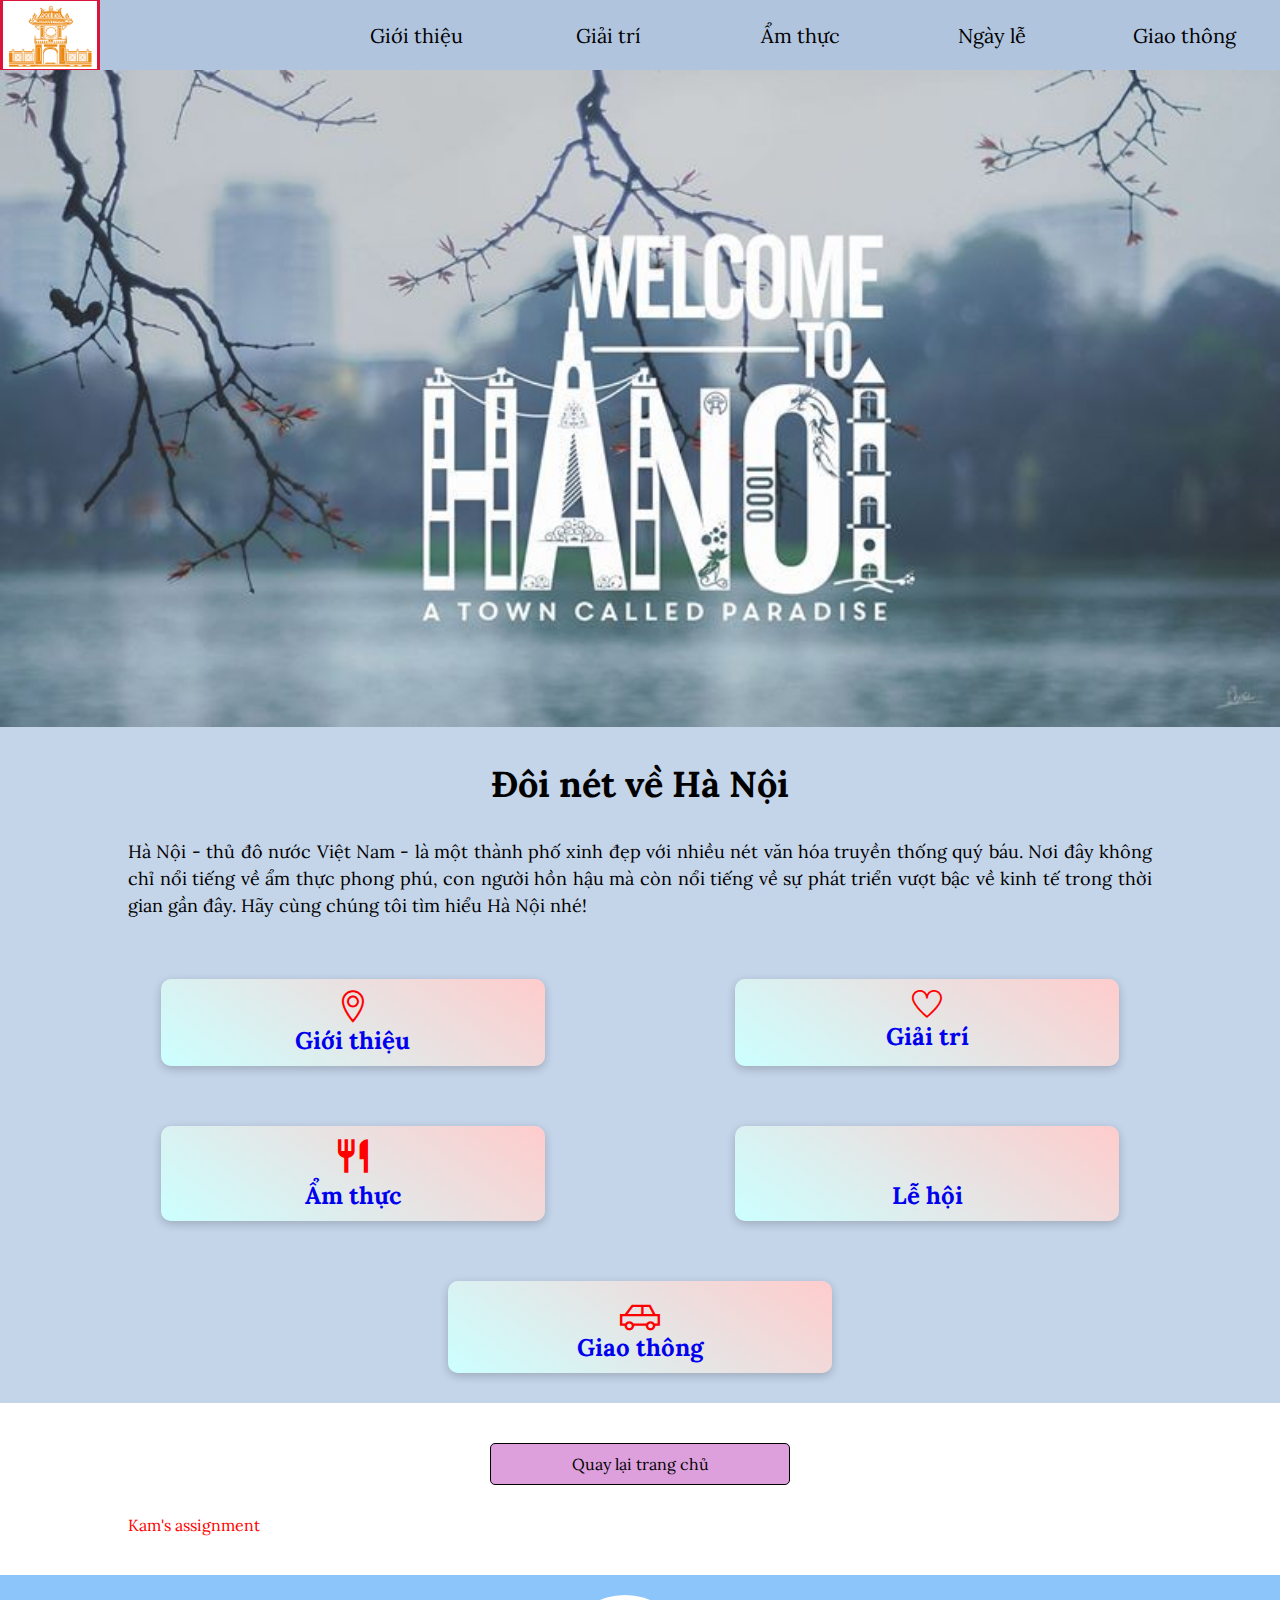
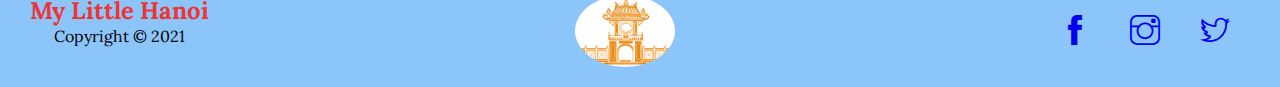
==== index.html @ 23fe94c3 "change file name" ====
<!DOCTYPE html>
<html lang="vi">

<head>
  <meta charset="UTF-8">
  <meta http-equiv="X-UA-Compatible" content="IE=edge">
  <meta name="viewport" content="width=device-width, initial-scale=1.0">
  <!-- font chữ -->
  <link rel="preconnect" href="https://fonts.googleapis.com">
  <link rel="preconnect" href="https://fonts.gstatic.com" crossorigin>
  <link href="https://fonts.googleapis.com/css2?family=Gwendolyn&family=Lora:ital,wght@1,400;1,500&display=swap"
    rel="stylesheet">
  <!-- style -->
  <link rel="stylesheet" href="./assets/am4.css">
  <link rel="stylesheet" href="./assets/responsive-asm4.css">
  <!-- icon -->
  <link rel="stylesheet" href="./assets/themify-icons/themify-icons.css">
  <link rel="stylesheet" href="https://fonts.googleapis.com/icon?family=Material+Icons" />

  <title>Hanoi</title>
  <meta name="google-site-verification" content="XU0uD6xZpEDbJqOm-U-ATaMkW7kcl9wpRQJo40cGseM" />
</head>

<body>
  <!--1. Menu -->
  <div id="nav">
    <div class="logo-hn">
      <a href="index.html"><img src="./assets/img/logo hanoi.png" width="70px" height="70px" alt="logo-hn"></a>
    </div>
    <div class="menu">
      <ul class="menu-list ">
        <li><a href="./location.html">Giới thiệu</a></li>
        <li><a href="./entertainment.html">Giải trí</a></li>
        <li><a href="./food.html">Ẩm thực</a></li>
        <li><a href="./fes.html">Ngày lễ</a></li>
        <li><a href="#">Giao thông</a></li>
      </ul>
    </div>
  </div>

  <!-- main -->
  <div id="main">
    <div class="welcome-pic">
      <img src="./assets/img/WelcomeToHanoi.jpeg" alt="WelcomeToHanoi">
    </div>
    <div class="welcome-text">
      <h1>Đôi nét về Hà Nội</h1><br>
      <p>Hà Nội - thủ đô nước Việt Nam - là một thành phố xinh đẹp với nhiều nét văn hóa truyền thống quý báu. Nơi đây
        không chỉ nổi tiếng về ẩm thực phong phú, con người hồn hậu mà còn nổi tiếng về sự phát triển vượt bậc về kinh
        tế trong thời gian gần đây. Hãy cùng chúng tôi tìm hiểu Hà Nội nhé!</p>
    </div>

    <!-- các thẻ nội dung -->
    <div class="content flex">
      <div class="card">
        <a href="location.html"><i class="ti-location-pin" style="font-size: 34px; color: red"></i>
          <h2>Giới thiệu </h2>
        </a>
      </div>
      <div class="card">
        <a href="entertainment.html"><i class="ti-heart" style="font-size: 30px; color: red"></i>
          <h2>Giải trí </h2>
        </a>
      </div>
      <div class="card">
        <a href="food.html"><i class="material-icons" style="font-size: 40px; color: red">restaurant</i>
          <h2>Ẩm thực</h2>
        </a>
      </div>
      <div class="card">
        <a href="fes.html"><i class="material-icons" style="font-size: 40px; color: red">celebration</i>
          <h2>Lễ hội</h2>
        </a>
      </div>
      <div class="card">
        <a href="#"><i class="ti-car" style="font-size: 40px; color: red"></i>
          <h2>Giao thông</h2>
        </a>
      </div>
    </div>
  </div>
  <br>
  <a href="index.html" class="btn btn-outline">Quay lại trang chủ</a>
  <div id="fun">
    <p>Kam's assignment</p>
</div>
  <!-- Footer -->
  <footer class="footer  flex">
    <div class="footer-text">
      <div>
        <h2 style="color: rgb(236, 54, 54)">My Little Hanoi</h2>
        <p>Copyright &copy; 2021</p>
      </div>
    </div>
    <div class="logo-hn">
      <img src="./assets/img/logo hanoi.png" width="70px" height="70px" alt="logo-hn">
    </div>

    <div class="social flex">
      <a href="#"><i class="ti-facebook" style="font-size: 30px"></i></a>
      <a href="#"><i class="ti-instagram" style="font-size: 30px"></i></a>
      <a href="#"><i class="ti-twitter" style="font-size: 30px"></i></a>
    </div>
    </div>
  </footer>
</body>

</html>
---- assets/am4.css ----
* {
  margin: 0;
  padding: 0;
  box-sizing: border-box;
}
:root {
  --primary-color: rgb(196, 212, 233);
}
body {
  font-family: "Lora", serif;
  display: flex;
  flex-direction: column;
  min-height: 100vh;
}
img {
  display: block;
  width: 100%;
  height: auto;
}
a {
  text-decoration: none;
}

li {
  list-style: none;
}
/* menu */
#nav {
  /* height: 70px; */
  display: flex;
  background-color: lightsteelblue;
  align-items: center;
}
#nav .logo-hn {
  flex: 25%;
}

#nav .logo-hn img:hover {
  border: crimson solid 3px ;
}

#nav .menu {
  flex: 75%;
}
.menu ul {
  margin: 0;
  padding: 0;
  /* overflow: hidden; */
}
.menu li a {
  color: black;
  display: block;
  text-align: center;
}
li {
  height: 100%;
  width: 100%;
  margin: auto;
  padding: 8px 0;
}
.menu-list {
  display: flex;
  justify-content: space-evenly;
  flex-direction: column;
  align-items: center;
}
.menu-list li:hover {
  background-color: rgb(114, 166, 245);
}
.menu-list a {
  color: black;
  font-size: 20px;
  text-align: center;
  display: block;
}
.menu-list li:hover > a {
  color: white;
}
/* menu end */

/* main */
#main {
  background-color: rgb(196, 212, 233);
}

.welcome-pic {
  background-position: center;
  background-repeat: no-repeat;
  background-size: cover;
}

#main .welcome-text {
  width: 80%;
  margin: auto;
  padding: 30px 0;
  line-height: 1.5;
  font-size: 18px;
  text-align: justify;
}
.welcome-text h1 {
  text-align: center;
}

/* thẻ nội dung */
.card {
  background: linear-gradient(35deg, #ccffff, #ffcccc);
  color: #333;
  border-radius: 10px;
  box-shadow: 0 3px 10px rgba(0, 0, 0, 0.2);
  padding: 10px 30px;
  margin: 10px 30px;
  text-align: center;
}
.content .card {
  margin: 40px;
}
.card:hover {
  transform: translateY(-15px);
}

.flex {
  display: flex;
  flex-direction: column;
}

/* main - end */
/* Footer */
.footer {
  padding: 20px 30px;
  background-color: rgb(140, 197, 250);
  margin-top: auto;
}
.footer-text {
  margin-bottom: 20px;
  text-align: center;
}

.footer-text,
.social {
  align-items: center;
}

.social {
  flex-direction: row;
  align-items: center;
  justify-content: center;
}
.social a {
  padding: 0 20px;
}

.ti-facebook:hover {
  color: #1773ea;
}

.ti-instagram:hover {
  color: #b32e87;
}

.ti-twitter:hover {
  color: #1c9cea;
}

/* css trang vị trí */
.main-place{
  pointer-events: none;
  background-color: rgb(208, 250, 208);
}

.text, .hn-location-text {
  width: 80%;
  padding: 30px 0;
  line-height: 1.5;
  font-size: 18px;
  text-align: justify;
  margin: auto;
}
.text h3,
.hn-location-text h3{
  text-align: center;
  color: orangered;
}

.text li {
  list-style-type: circle;
} 

.btn {
  display: inline-block;
  padding: 10px 30px;
  cursor: pointer;
  color: black;
  border:rgb(196, 192, 255)e;
  border-radius: 5px;
  text-align: center;
  width: 300px;
  margin: 20px auto;

}

.btn-outline {
  background-color:plum;
  border: 1px black solid;
}

.btn:hover {
  transform: scale(1.2);
}


.grid {
  display: grid;
  gap: 20px;
  grid-template-rows: auto;
}
.grid img{
  width: 80%;
  margin: auto;
  object-fit: cover;
}

/* giải trí */
.grid-etm{
  display: grid;
  column-gap: 20px;
  line-height: 1.4;
  font-size: 17;
}
.etm-list{
  width: 80%;
  padding-left: 40px;

  margin: 20px auto 0 auto;
  border: 1px solid #b32e87; 
  background-color: #f5d7d7;
  
}
.etm-list a:hover{
  color: blue;
  font-size: 20px;
}
.etm-content h2, 
.fes-content h2
.food-content h2{
text-align: center;
}
.etm-content h4{
  color: red;
  font-style: italic;
}
.etm-content img,
.fes-content img{
  width: 100%;
  margin: auto;
  
}
.etm-content,
.fes-content,
.food-content{
  width: 80%;
  margin: auto;
  padding: 30px 0;
  line-height: 1.5;
  font-size: 18px;
  text-align: justify;
}
.bg-color{
  margin: auto;
width: 90%;
  background-color: cornsilk;
}
.etm-content ul li,
.food-content ul li
  {
  list-style: square;
  padding: 2px;
  list-style-position: inside;
  
}



/* for fun */
#fun {
  position:relative;
  width: 100%;
  height: 50px;
  margin: 10px auto;
  bottom: 0;
  left: 10%;
  border-radius: 20%;
  background: white;
  color: red;
  animation-name: fade;
  animation-duration: 8s;
  animation-iteration-count: infinite;
  animation-timing-function: ease-in-out;
}

@keyframes fade {
  25%{
    color: green;
  }
  50% {
    left: 80%;
    
opacity: 0.1
  }
  100%{
    color: blueviolet;
  }
}
---- assets/responsive-asm4.css ----
/* RESPONSIVE */
/* mobile first */
.logo-hn {
  display: none;
}

/* tablet and larger */
@media only screen and (min-width: 768px) {
  .logo-hn {
    display: block;
  }
  .logo-hn img {
    width: 100px;
  }
  #nav {
    height: 70px;
  }
  .menu-list {
    flex-direction: row;
  }
  li {
    padding: 22.5px 0;
    /* có cách khác không? */
  }

  /* thẻ nội dung */
  .flex {
    flex-direction: row;
    justify-content: space-evenly;
    flex-wrap: wrap;
  }
  .content .card {
    width: 30%;
    margin: 30px;
  }

  /* footer */
  .footer {
    justify-content: space-between;
  }
  .footer img {
    border-radius: 50%;
  }

  /* trang giới thiệu */
  .main-place {
    position: relative;
    pointer-events: auto;
  }
  .image {
    opacity: 1;
    display: block;
    transition: 0.5s ease;
    backface-visibility: hidden;
  }

  .middle {
    transition: 0.5s ease;
    opacity: 0;
    position: absolute;
    top: 50%;
    left: 50%;
    transform: translate(-50%, -50%);
    -ms-transform: translate(-50%, -50%);
  }

  .main-place:hover .image {
    opacity: 0.3;
  }

  .main-place:hover .middle {
    opacity: 1;
  }

  .text {
    height: 400px;
    width: 700px;
    background-color: rgb(247, 247, 151);
    color: black;
    font-size: 16px;
    padding: 16px 32px;
    text-align: center;
  }
  .text li {
    padding: 15px 0;
    list-style-type: none;
  }

  .grid {
    grid-template-columns: 1fr 1fr;
    margin: 20px 60px;
    column-gap: 10px;
    row-gap: 40px;
  }
  .grid img {
    height: 500px;
    width: 100%;
    object-fit: cover;
  }

  /* giải trí */
  .etm-list {
    width: 10%;
    height: 300px; /* chiều cao 100% */
    position: fixed; /* cố định thanh điều hướng cả khi cuộn để đọc website */
    overflow: auto; /* nếu nội dung quá dài sẽ có thêm thanh cuộn để xem phần còn lại */
padding-left: 10px ;  
  }
  .etm-content{
    width: 70%;
  }
}
---- assets/themify-icons/themify-icons.css ----
@font-face {
	font-family: 'themify';
	src:url('fonts/themify.eot?-fvbane');
	src:url('fonts/themify.eot?#iefix-fvbane') format('embedded-opentype'),
		url('fonts/themify.woff?-fvbane') format('woff'),
		url('fonts/themify.ttf?-fvbane') format('truetype'),
		url('fonts/themify.svg?-fvbane#themify') format('svg');
	font-weight: normal;
	font-style: normal;
}

[class^="ti-"], [class*=" ti-"] {
	font-family: 'themify';
	speak: none;
	font-style: normal;
	font-weight: normal;
	font-variant: normal;
	text-transform: none;
	line-height: 1;

	/* Better Font Rendering =========== */
	-webkit-font-smoothing: antialiased;
	-moz-osx-font-smoothing: grayscale;
}

.ti-wand:before {
	content: "\e600";
}
.ti-volume:before {
	content: "\e601";
}
.ti-user:before {
	content: "\e602";
}
.ti-unlock:before {
	content: "\e603";
}
.ti-unlink:before {
	content: "\e604";
}
.ti-trash:before {
	content: "\e605";
}
.ti-thought:before {
	content: "\e606";
}
.ti-target:before {
	content: "\e607";
}
.ti-tag:before {
	content: "\e608";
}
.ti-tablet:before {
	content: "\e609";
}
.ti-star:before {
	content: "\e60a";
}
.ti-spray:before {
	content: "\e60b";
}
.ti-signal:before {
	content: "\e60c";
}
.ti-shopping-cart:before {
	content: "\e60d";
}
.ti-shopping-cart-full:before {
	content: "\e60e";
}
.ti-settings:before {
	content: "\e60f";
}
.ti-search:before {
	content: "\e610";
}
.ti-zoom-in:before {
	content: "\e611";
}
.ti-zoom-out:before {
	content: "\e612";
}
.ti-cut:before {
	content: "\e613";
}
.ti-ruler:before {
	content: "\e614";
}
.ti-ruler-pencil:before {
	content: "\e615";
}
.ti-ruler-alt:before {
	content: "\e616";
}
.ti-bookmark:before {
	content: "\e617";
}
.ti-bookmark-alt:before {
	content: "\e618";
}
.ti-reload:before {
	content: "\e619";
}
.ti-plus:before {
	content: "\e61a";
}
.ti-pin:before {
	content: "\e61b";
}
.ti-pencil:before {
	content: "\e61c";
}
.ti-pencil-alt:before {
	content: "\e61d";
}
.ti-paint-roller:before {
	content: "\e61e";
}
.ti-paint-bucket:before {
	content: "\e61f";
}
.ti-na:before {
	content: "\e620";
}
.ti-mobile:before {
	content: "\e621";
}
.ti-minus:before {
	content: "\e622";
}
.ti-medall:before {
	content: "\e623";
}
.ti-medall-alt:before {
	content: "\e624";
}
.ti-marker:before {
	content: "\e625";
}
.ti-marker-alt:before {
	content: "\e626";
}
.ti-arrow-up:before {
	content: "\e627";
}
.ti-arrow-right:before {
	content: "\e628";
}
.ti-arrow-left:before {
	content: "\e629";
}
.ti-arrow-down:before {
	content: "\e62a";
}
.ti-lock:before {
	content: "\e62b";
}
.ti-location-arrow:before {
	content: "\e62c";
}
.ti-link:before {
	content: "\e62d";
}
.ti-layout:before {
	content: "\e62e";
}
.ti-layers:before {
	content: "\e62f";
}
.ti-layers-alt:before {
	content: "\e630";
}
.ti-key:before {
	content: "\e631";
}
.ti-import:before {
	content: "\e632";
}
.ti-image:before {
	content: "\e633";
}
.ti-heart:before {
	content: "\e634";
}
.ti-heart-broken:before {
	content: "\e635";
}
.ti-hand-stop:before {
	content: "\e636";
}
.ti-hand-open:before {
	content: "\e637";
}
.ti-hand-drag:before {
	content: "\e638";
}
.ti-folder:before {
	content: "\e639";
}
.ti-flag:before {
	content: "\e63a";
}
.ti-flag-alt:before {
	content: "\e63b";
}
.ti-flag-alt-2:before {
	content: "\e63c";
}
.ti-eye:before {
	content: "\e63d";
}
.ti-export:before {
	content: "\e63e";
}
.ti-exchange-vertical:before {
	content: "\e63f";
}
.ti-desktop:before {
	content: "\e640";
}
.ti-cup:before {
	content: "\e641";
}
.ti-crown:before {
	content: "\e642";
}
.ti-comments:before {
	content: "\e643";
}
.ti-comment:before {
	content: "\e644";
}
.ti-comment-alt:before {
	content: "\e645";
}
.ti-close:before {
	content: "\e646";
}
.ti-clip:before {
	content: "\e647";
}
.ti-angle-up:before {
	content: "\e648";
}
.ti-angle-right:before {
	content: "\e649";
}
.ti-angle-left:before {
	content: "\e64a";
}
.ti-angle-down:before {
	content: "\e64b";
}
.ti-check:before {
	content: "\e64c";
}
.ti-check-box:before {
	content: "\e64d";
}
.ti-camera:before {
	content: "\e64e";
}
.ti-announcement:before {
	content: "\e64f";
}
.ti-brush:before {
	content: "\e650";
}
.ti-briefcase:before {
	content: "\e651";
}
.ti-bolt:before {
	content: "\e652";
}
.ti-bolt-alt:before {
	content: "\e653";
}
.ti-blackboard:before {
	content: "\e654";
}
.ti-bag:before {
	content: "\e655";
}
.ti-move:before {
	content: "\e656";
}
.ti-arrows-vertical:before {
	content: "\e657";
}
.ti-arrows-horizontal:before {
	content: "\e658";
}
.ti-fullscreen:before {
	content: "\e659";
}
.ti-arrow-top-right:before {
	content: "\e65a";
}
.ti-arrow-top-left:before {
	content: "\e65b";
}
.ti-arrow-circle-up:before {
	content: "\e65c";
}
.ti-arrow-circle-right:before {
	content: "\e65d";
}
.ti-arrow-circle-left:before {
	content: "\e65e";
}
.ti-arrow-circle-down:before {
	content: "\e65f";
}
.ti-angle-double-up:before {
	content: "\e660";
}
.ti-angle-double-right:before {
	content: "\e661";
}
.ti-angle-double-left:before {
	content: "\e662";
}
.ti-angle-double-down:before {
	content: "\e663";
}
.ti-zip:before {
	content: "\e664";
}
.ti-world:before {
	content: "\e665";
}
.ti-wheelchair:before {
	content: "\e666";
}
.ti-view-list:before {
	content: "\e667";
}
.ti-view-list-alt:before {
	content: "\e668";
}
.ti-view-grid:before {
	content: "\e669";
}
.ti-uppercase:before {
	content: "\e66a";
}
.ti-upload:before {
	content: "\e66b";
}
.ti-underline:before {
	content: "\e66c";
}
.ti-truck:before {
	content: "\e66d";
}
.ti-timer:before {
	content: "\e66e";
}
.ti-ticket:before {
	content: "\e66f";
}
.ti-thumb-up:before {
	content: "\e670";
}
.ti-thumb-down:before {
	content: "\e671";
}
.ti-text:before {
	content: "\e672";
}
.ti-stats-up:before {
	content: "\e673";
}
.ti-stats-down:before {
	content: "\e674";
}
.ti-split-v:before {
	content: "\e675";
}
.ti-split-h:before {
	content: "\e676";
}
.ti-smallcap:before {
	content: "\e677";
}
.ti-shine:before {
	content: "\e678";
}
.ti-shift-right:before {
	content: "\e679";
}
.ti-shift-left:before {
	content: "\e67a";
}
.ti-shield:before {
	content: "\e67b";
}
.ti-notepad:before {
	content: "\e67c";
}
.ti-server:before {
	content: "\e67d";
}
.ti-quote-right:before {
	content: "\e67e";
}
.ti-quote-left:before {
	content: "\e67f";
}
.ti-pulse:before {
	content: "\e680";
}
.ti-printer:before {
	content: "\e681";
}
.ti-power-off:before {
	content: "\e682";
}
.ti-plug:before {
	content: "\e683";
}
.ti-pie-chart:before {
	content: "\e684";
}
.ti-paragraph:before {
	content: "\e685";
}
.ti-panel:before {
	content: "\e686";
}
.ti-package:before {
	content: "\e687";
}
.ti-music:before {
	content: "\e688";
}
.ti-music-alt:before {
	content: "\e689";
}
.ti-mouse:before {
	content: "\e68a";
}
.ti-mouse-alt:before {
	content: "\e68b";
}
.ti-money:before {
	content: "\e68c";
}
.ti-microphone:before {
	content: "\e68d";
}
.ti-menu:before {
	content: "\e68e";
}
.ti-menu-alt:before {
	content: "\e68f";
}
.ti-map:before {
	content: "\e690";
}
.ti-map-alt:before {
	content: "\e691";
}
.ti-loop:before {
	content: "\e692";
}
.ti-location-pin:before {
	content: "\e693";
}
.ti-list:before {
	content: "\e694";
}
.ti-light-bulb:before {
	content: "\e695";
}
.ti-Italic:before {
	content: "\e696";
}
.ti-info:before {
	content: "\e697";
}
.ti-infinite:before {
	content: "\e698";
}
.ti-id-badge:before {
	content: "\e699";
}
.ti-hummer:before {
	content: "\e69a";
}
.ti-home:before {
	content: "\e69b";
}
.ti-help:before {
	content: "\e69c";
}
.ti-headphone:before {
	content: "\e69d";
}
.ti-harddrives:before {
	content: "\e69e";
}
.ti-harddrive:before {
	content: "\e69f";
}
.ti-gift:before {
	content: "\e6a0";
}
.ti-game:before {
	content: "\e6a1";
}
.ti-filter:before {
	content: "\e6a2";
}
.ti-files:before {
	content: "\e6a3";
}
.ti-file:before {
	content: "\e6a4";
}
.ti-eraser:before {
	content: "\e6a5";
}
.ti-envelope:before {
	content: "\e6a6";
}
.ti-download:before {
	content: "\e6a7";
}
.ti-direction:before {
	content: "\e6a8";
}
.ti-direction-alt:before {
	content: "\e6a9";
}
.ti-dashboard:before {
	content: "\e6aa";
}
.ti-control-stop:before {
	content: "\e6ab";
}
.ti-control-shuffle:before {
	content: "\e6ac";
}
.ti-control-play:before {
	content: "\e6ad";
}
.ti-control-pause:before {
	content: "\e6ae";
}
.ti-control-forward:before {
	content: "\e6af";
}
.ti-control-backward:before {
	content: "\e6b0";
}
.ti-cloud:before {
	content: "\e6b1";
}
.ti-cloud-up:before {
	content: "\e6b2";
}
.ti-cloud-down:before {
	content: "\e6b3";
}
.ti-clipboard:before {
	content: "\e6b4";
}
.ti-car:before {
	content: "\e6b5";
}
.ti-calendar:before {
	content: "\e6b6";
}
.ti-book:before {
	content: "\e6b7";
}
.ti-bell:before {
	content: "\e6b8";
}
.ti-basketball:before {
	content: "\e6b9";
}
.ti-bar-chart:before {
	content: "\e6ba";
}
.ti-bar-chart-alt:before {
	content: "\e6bb";
}
.ti-back-right:before {
	content: "\e6bc";
}
.ti-back-left:before {
	content: "\e6bd";
}
.ti-arrows-corner:before {
	content: "\e6be";
}
.ti-archive:before {
	content: "\e6bf";
}
.ti-anchor:before {
	content: "\e6c0";
}
.ti-align-right:before {
	content: "\e6c1";
}
.ti-align-left:before {
	content: "\e6c2";
}
.ti-align-justify:before {
	content: "\e6c3";
}
.ti-align-center:before {
	content: "\e6c4";
}
.ti-alert:before {
	content: "\e6c5";
}
.ti-alarm-clock:before {
	content: "\e6c6";
}
.ti-agenda:before {
	content: "\e6c7";
}
.ti-write:before {
	content: "\e6c8";
}
.ti-window:before {
	content: "\e6c9";
}
.ti-widgetized:before {
	content: "\e6ca";
}
.ti-widget:before {
	content: "\e6cb";
}
.ti-widget-alt:before {
	content: "\e6cc";
}
.ti-wallet:before {
	content: "\e6cd";
}
.ti-video-clapper:before {
	content: "\e6ce";
}
.ti-video-camera:before {
	content: "\e6cf";
}
.ti-vector:before {
	content: "\e6d0";
}
.ti-themify-logo:before {
	content: "\e6d1";
}
.ti-themify-favicon:before {
	content: "\e6d2";
}
.ti-themify-favicon-alt:before {
	content: "\e6d3";
}
.ti-support:before {
	content: "\e6d4";
}
.ti-stamp:before {
	content: "\e6d5";
}
.ti-split-v-alt:before {
	content: "\e6d6";
}
.ti-slice:before {
	content: "\e6d7";
}
.ti-shortcode:before {
	content: "\e6d8";
}
.ti-shift-right-alt:before {
	content: "\e6d9";
}
.ti-shift-left-alt:before {
	content: "\e6da";
}
.ti-ruler-alt-2:before {
	content: "\e6db";
}
.ti-receipt:before {
	content: "\e6dc";
}
.ti-pin2:before {
	content: "\e6dd";
}
.ti-pin-alt:before {
	content: "\e6de";
}
.ti-pencil-alt2:before {
	content: "\e6df";
}
.ti-palette:before {
	content: "\e6e0";
}
.ti-more:before {
	content: "\e6e1";
}
.ti-more-alt:before {
	content: "\e6e2";
}
.ti-microphone-alt:before {
	content: "\e6e3";
}
.ti-magnet:before {
	content: "\e6e4";
}
.ti-line-double:before {
	content: "\e6e5";
}
.ti-line-dotted:before {
	content: "\e6e6";
}
.ti-line-dashed:before {
	content: "\e6e7";
}
.ti-layout-width-full:before {
	content: "\e6e8";
}
.ti-layout-width-default:before {
	content: "\e6e9";
}
.ti-layout-width-default-alt:before {
	content: "\e6ea";
}
.ti-layout-tab:before {
	content: "\e6eb";
}
.ti-layout-tab-window:before {
	content: "\e6ec";
}
.ti-layout-tab-v:before {
	content: "\e6ed";
}
.ti-layout-tab-min:before {
	content: "\e6ee";
}
.ti-layout-slider:before {
	content: "\e6ef";
}
.ti-layout-slider-alt:before {
	content: "\e6f0";
}
.ti-layout-sidebar-right:before {
	content: "\e6f1";
}
.ti-layout-sidebar-none:before {
	content: "\e6f2";
}
.ti-layout-sidebar-left:before {
	content: "\e6f3";
}
.ti-layout-placeholder:before {
	content: "\e6f4";
}
.ti-layout-menu:before {
	content: "\e6f5";
}
.ti-layout-menu-v:before {
	content: "\e6f6";
}
.ti-layout-menu-separated:before {
	content: "\e6f7";
}
.ti-layout-menu-full:before {
	content: "\e6f8";
}
.ti-layout-media-right-alt:before {
	content: "\e6f9";
}
.ti-layout-media-right:before {
	content: "\e6fa";
}
.ti-layout-media-overlay:before {
	content: "\e6fb";
}
.ti-layout-media-overlay-alt:before {
	content: "\e6fc";
}
.ti-layout-media-overlay-alt-2:before {
	content: "\e6fd";
}
.ti-layout-media-left-alt:before {
	content: "\e6fe";
}
.ti-layout-media-left:before {
	content: "\e6ff";
}
.ti-layout-media-center-alt:before {
	content: "\e700";
}
.ti-layout-media-center:before {
	content: "\e701";
}
.ti-layout-list-thumb:before {
	content: "\e702";
}
.ti-layout-list-thumb-alt:before {
	content: "\e703";
}
.ti-layout-list-post:before {
	content: "\e704";
}
.ti-layout-list-large-image:before {
	content: "\e705";
}
.ti-layout-line-solid:before {
	content: "\e706";
}
.ti-layout-grid4:before {
	content: "\e707";
}
.ti-layout-grid3:before {
	content: "\e708";
}
.ti-layout-grid2:before {
	content: "\e709";
}
.ti-layout-grid2-thumb:before {
	content: "\e70a";
}
.ti-layout-cta-right:before {
	content: "\e70b";
}
.ti-layout-cta-left:before {
	content: "\e70c";
}
.ti-layout-cta-center:before {
	content: "\e70d";
}
.ti-layout-cta-btn-right:before {
	content: "\e70e";
}
.ti-layout-cta-btn-left:before {
	content: "\e70f";
}
.ti-layout-column4:before {
	content: "\e710";
}
.ti-layout-column3:before {
	content: "\e711";
}
.ti-layout-column2:before {
	content: "\e712";
}
.ti-layout-accordion-separated:before {
	content: "\e713";
}
.ti-layout-accordion-merged:before {
	content: "\e714";
}
.ti-layout-accordion-list:before {
	content: "\e715";
}
.ti-ink-pen:before {
	content: "\e716";
}
.ti-info-alt:before {
	content: "\e717";
}
.ti-help-alt:before {
	content: "\e718";
}
.ti-headphone-alt:before {
	content: "\e719";
}
.ti-hand-point-up:before {
	content: "\e71a";
}
.ti-hand-point-right:before {
	content: "\e71b";
}
.ti-hand-point-left:before {
	content: "\e71c";
}
.ti-hand-point-down:before {
	content: "\e71d";
}
.ti-gallery:before {
	content: "\e71e";
}
.ti-face-smile:before {
	content: "\e71f";
}
.ti-face-sad:before {
	content: "\e720";
}
.ti-credit-card:before {
	content: "\e721";
}
.ti-control-skip-forward:before {
	content: "\e722";
}
.ti-control-skip-backward:before {
	content: "\e723";
}
.ti-control-record:before {
	content: "\e724";
}
.ti-control-eject:before {
	content: "\e725";
}
.ti-comments-smiley:before {
	content: "\e726";
}
.ti-brush-alt:before {
	content: "\e727";
}
.ti-youtube:before {
	content: "\e728";
}
.ti-vimeo:before {
	content: "\e729";
}
.ti-twitter:before {
	content: "\e72a";
}
.ti-time:before {
	content: "\e72b";
}
.ti-tumblr:before {
	content: "\e72c";
}
.ti-skype:before {
	content: "\e72d";
}
.ti-share:before {
	content: "\e72e";
}
.ti-share-alt:before {
	content: "\e72f";
}
.ti-rocket:before {
	content: "\e730";
}
.ti-pinterest:before {
	content: "\e731";
}
.ti-new-window:before {
	content: "\e732";
}
.ti-microsoft:before {
	content: "\e733";
}
.ti-list-ol:before {
	content: "\e734";
}
.ti-linkedin:before {
	content: "\e735";
}
.ti-layout-sidebar-2:before {
	content: "\e736";
}
.ti-layout-grid4-alt:before {
	content: "\e737";
}
.ti-layout-grid3-alt:before {
	content: "\e738";
}
.ti-layout-grid2-alt:before {
	content: "\e739";
}
.ti-layout-column4-alt:before {
	content: "\e73a";
}
.ti-layout-column3-alt:before {
	content: "\e73b";
}
.ti-layout-column2-alt:before {
	content: "\e73c";
}
.ti-instagram:before {
	content: "\e73d";
}
.ti-google:before {
	content: "\e73e";
}
.ti-github:before {
	content: "\e73f";
}
.ti-flickr:before {
	content: "\e740";
}
.ti-facebook:before {
	content: "\e741";
}
.ti-dropbox:before {
	content: "\e742";
}
.ti-dribbble:before {
	content: "\e743";
}
.ti-apple:before {
	content: "\e744";
}
.ti-android:before {
	content: "\e745";
}
.ti-save:before {
	content: "\e746";
}
.ti-save-alt:before {
	content: "\e747";
}
.ti-yahoo:before {
	content: "\e748";
}
.ti-wordpress:before {
	content: "\e749";
}
.ti-vimeo-alt:before {
	content: "\e74a";
}
.ti-twitter-alt:before {
	content: "\e74b";
}
.ti-tumblr-alt:before {
	content: "\e74c";
}
.ti-trello:before {
	content: "\e74d";
}
.ti-stack-overflow:before {
	content: "\e74e";
}
.ti-soundcloud:before {
	content: "\e74f";
}
.ti-sharethis:before {
	content: "\e750";
}
.ti-sharethis-alt:before {
	content: "\e751";
}
.ti-reddit:before {
	content: "\e752";
}
.ti-pinterest-alt:before {
	content: "\e753";
}
.ti-microsoft-alt:before {
	content: "\e754";
}
.ti-linux:before {
	content: "\e755";
}
.ti-jsfiddle:before {
	content: "\e756";
}
.ti-joomla:before {
	content: "\e757";
}
.ti-html5:before {
	content: "\e758";
}
.ti-flickr-alt:before {
	content: "\e759";
}
.ti-email:before {
	content: "\e75a";
}
.ti-drupal:before {
	content: "\e75b";
}
.ti-dropbox-alt:before {
	content: "\e75c";
}
.ti-css3:before {
	content: "\e75d";
}
.ti-rss:before {
	content: "\e75e";
}
.ti-rss-alt:before {
	content: "\e75f";
}
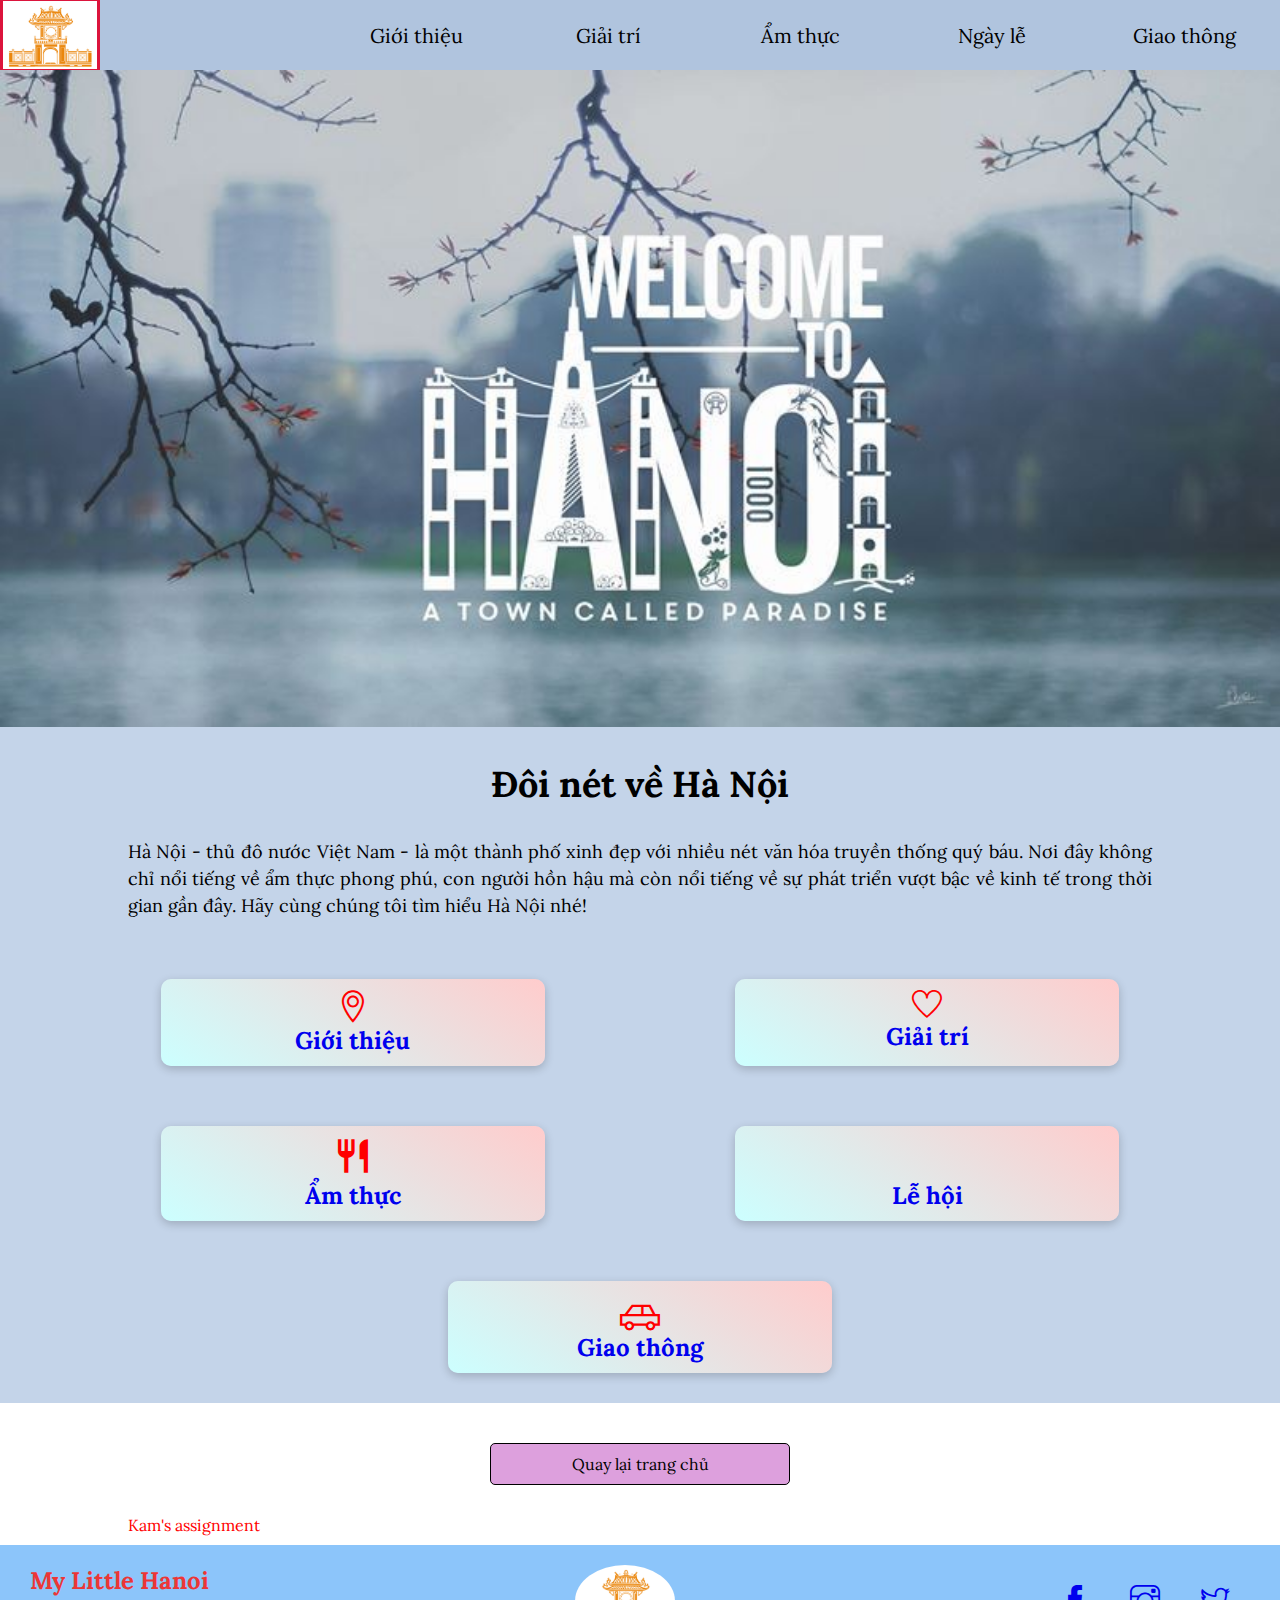
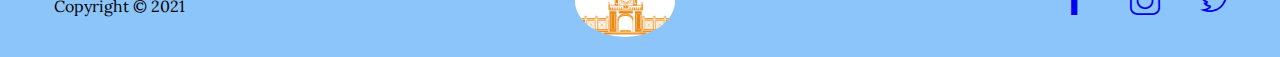
==== commit 479286a1: "sửa animation" ====
--- a/index.html
+++ b/index.html
@@ -82,7 +82,7 @@
   <br>
   <a href="index.html" class="btn btn-outline">Quay lại trang chủ</a>
   <div id="fun">
-    <p>Kam's assignment</p>
+    <p class="animation">Kam's assignment</p>
 </div>
   <!-- Footer -->
   <footer class="footer  flex">
--- a/assets/am4.css
+++ b/assets/am4.css
@@ -11,6 +11,7 @@
   display: flex;
   flex-direction: column;
   min-height: 100vh;
+  position: relative;
 }
 img {
   display: block;
@@ -281,18 +282,20 @@
 
 
 /* for fun */
-#fun {
-  position:relative;
+#fun
+{overflow: hidden;
+}
+
+.animation {
+  position: relative;
+
   width: 100%;
-  height: 50px;
   margin: 10px auto;
-  bottom: 0;
+  bottom: 0px;
   left: 10%;
-  border-radius: 20%;
-  background: white;
   color: red;
   animation-name: fade;
-  animation-duration: 8s;
+  animation-duration: 10s;
   animation-iteration-count: infinite;
   animation-timing-function: ease-in-out;
 }
@@ -303,11 +306,8 @@
   }
   50% {
     left: 80%;
-    
 opacity: 0.1
   }
-  100%{
-    color: blueviolet;
-  }
-}
-
+ 
+}
+
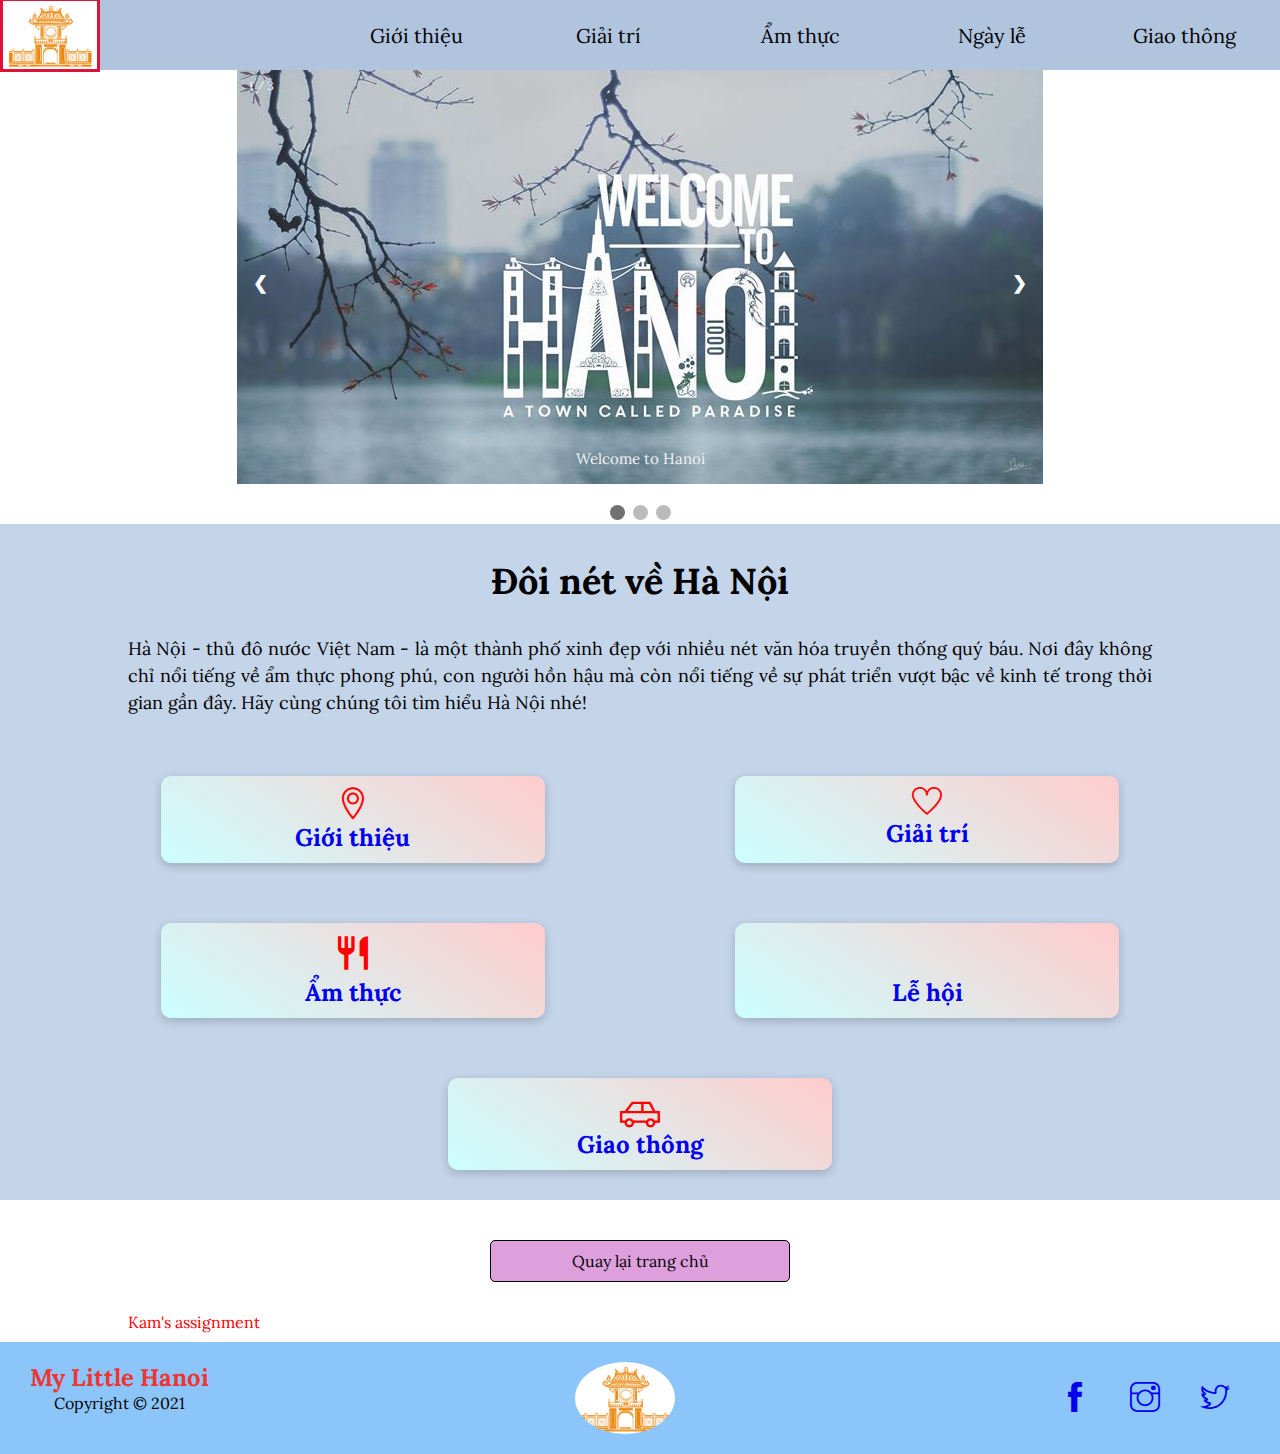
==== commit db307e42: "them slide anh" ====
--- a/index.html
+++ b/index.html
@@ -17,8 +17,19 @@
   <link rel="stylesheet" href="./assets/themify-icons/themify-icons.css">
   <link rel="stylesheet" href="https://fonts.googleapis.com/icon?family=Material+Icons" />
 
-  <title>Hanoi</title>
+  <title>Giới Thiệu Hà Nội - thủ đô Việt Nam</title>
+  <meta name="desciption" content="Giới thiệu về Hà Nội, Hà Nội, thủ đô Việt Nam">
   <meta name="google-site-verification" content="XU0uD6xZpEDbJqOm-U-ATaMkW7kcl9wpRQJo40cGseM" />
+  <meta name="keywords" content="Hà Nội, thủ đô Việt Nam, vị trí, giao thông, ẩm thực, lễ hội">
+  <!-- Global site tag (gtag.js) - Google Analytics -->
+<script async src="https://www.googletagmanager.com/gtag/js?id=G-QXWJZCPF59"></script>
+<script>
+  window.dataLayer = window.dataLayer || [];
+  function gtag(){dataLayer.push(arguments);}
+  gtag('js', new Date());
+
+  gtag('config', 'G-QXWJZCPF59');
+</script>
 </head>
 
 <body>
@@ -39,10 +50,72 @@
   </div>
 
   <!-- main -->
+  
+  <!-- Slideshow container -->
+<div class="slideshow-container">
+
+  <!-- Full-width images with number and caption text -->
+  <div class="mySlides fade">
+    <div class="numbertext">1 / 3</div>
+    <img src="./assets/img/WelcomeToHanoi.jpeg" style="width:100%">
+    <div class="slide-text">Welcome to Hanoi</div>
+  </div>
+
+  <div class="mySlides fade">
+    <div class="numbertext">2 / 3</div>
+    <img src="./assets/img/hn-food/connguoiHanoi.jpeg" style="width:100%">
+    <div class="slide-text">Người Hà Nội</div>
+  </div>
+
+  <div class="mySlides fade">
+    <div class="numbertext">3 / 3</div>
+    <img src="./assets/img/hn-food/hotaymuadong.jpeg" style="width:100%">
+    <div class="slide-text">Hồ Tây mùa đông</div>
+  </div>
+
+  <!-- Next and previous buttons -->
+  <a class="prev" onclick="plusSlides(-1)">&#10094;</a>
+  <a class="next" onclick="plusSlides(1)">&#10095;</a>
+</div>
+<br>
+
+<!-- The dots/circles -->
+<div style="text-align:center">
+  <span class="dot" onclick="currentSlide(1)"></span>
+  <span class="dot" onclick="currentSlide(2)"></span>
+  <span class="dot" onclick="currentSlide(3)"></span>
+</div>
+<script>
+  var slideIndex = 1;
+  showSlides(slideIndex);
+  
+  function plusSlides(n) {
+    showSlides(slideIndex += n);
+  }
+  
+  function currentSlide(n) {
+    showSlides(slideIndex = n);
+  }
+  
+  function showSlides(n) {
+    var i;
+    var slides = document.getElementsByClassName("mySlides");
+    var dots = document.getElementsByClassName("dot");
+    if (n > slides.length) {slideIndex = 1}    
+    if (n < 1) {slideIndex = slides.length}
+    for (i = 0; i < slides.length; i++) {
+        slides[i].style.display = "none";  
+    }
+    for (i = 0; i < dots.length; i++) {
+        dots[i].className = dots[i].className.replace(" active", "");
+    }
+    slides[slideIndex-1].style.display = "block";  
+    dots[slideIndex-1].className += " active";
+  }
+  </script>
+
+
   <div id="main">
-    <div class="welcome-pic">
-      <img src="./assets/img/WelcomeToHanoi.jpeg" alt="WelcomeToHanoi">
-    </div>
     <div class="welcome-text">
       <h1>Đôi nét về Hà Nội</h1><br>
       <p>Hà Nội - thủ đô nước Việt Nam - là một thành phố xinh đẹp với nhiều nét văn hóa truyền thống quý báu. Nơi đây
@@ -83,7 +156,7 @@
   <a href="index.html" class="btn btn-outline">Quay lại trang chủ</a>
   <div id="fun">
     <p class="animation">Kam's assignment</p>
-</div>
+  </div>
   <!-- Footer -->
   <footer class="footer  flex">
     <div class="footer-text">
@@ -105,4 +178,4 @@
   </footer>
 </body>
 
-</html>
+</html>--- a/assets/am4.css
+++ b/assets/am4.css
@@ -37,7 +37,7 @@
 }
 
 #nav .logo-hn img:hover {
-  border: crimson solid 3px ;
+  border: crimson solid 3px;
 }
 
 #nav .menu {
@@ -80,14 +80,112 @@
 /* menu end */
 
 /* main */
+
+/* Slideshow container */
+.slideshow-container {
+  max-width: 1000px;
+  position: relative;
+  margin: auto;
+}
+
+/* Hide the images by default */
+.mySlides {
+  display: none;
+}
+
+/* Next & previous buttons */
+.prev,
+.next {
+  cursor: pointer;
+  position: absolute;
+  top: 50%;
+  width: auto;
+  margin-top: -22px;
+  padding: 16px;
+  color: white;
+  font-weight: bold;
+  font-size: 18px;
+  transition: 0.6s ease;
+  border-radius: 0 3px 3px 0;
+  user-select: none;
+}
+
+/* Position the "next button" to the right */
+.next {
+  right: 0;
+  border-radius: 3px 0 0 3px;
+}
+
+/* On hover, add a black background color with a little bit see-through */
+.prev:hover,
+.next:hover {
+  background-color: rgba(0, 0, 0, 0.8);
+}
+
+/* Caption text */
+.slide-text {
+  color: #f2f2f2;
+  font-size: 15px;
+  padding: 8px 12px;
+  position: absolute;
+  bottom: 8px;
+  width: 100%;
+  text-align: center;
+}
+
+/* Number text (1/3 etc) */
+.numbertext {
+  color: #f2f2f2;
+  font-size: 12px;
+  padding: 8px 12px;
+  position: absolute;
+  top: 0;
+}
+
+/* The dots/bullets/indicators */
+.dot {
+  cursor: pointer;
+  height: 15px;
+  width: 15px;
+  margin: 0 2px;
+  background-color: #bbb;
+  border-radius: 50%;
+  display: inline-block;
+  transition: background-color 0.6s ease;
+}
+
+.active,
+.dot:hover {
+  background-color: #717171;
+}
+
+/* Fading animation */
+.fade {
+  -webkit-animation-name: fade;
+  -webkit-animation-duration: 1.5s;
+  animation-name: fade;
+  animation-duration: 1.5s;
+}
+
+@-webkit-keyframes fade {
+  from {
+    opacity: 0.4;
+  }
+  to {
+    opacity: 1;
+  }
+}
+
+@keyframes fade {
+  from {
+    opacity: 0.4;
+  }
+  to {
+    opacity: 1;
+  }
+}
 #main {
   background-color: rgb(196, 212, 233);
-}
-
-.welcome-pic {
-  background-position: center;
-  background-repeat: no-repeat;
-  background-size: cover;
 }
 
 #main .welcome-text {
@@ -163,12 +261,13 @@
 }
 
 /* css trang vị trí */
-.main-place{
+.main-place {
   pointer-events: none;
   background-color: rgb(208, 250, 208);
 }
 
-.text, .hn-location-text {
+.text,
+.hn-location-text {
   width: 80%;
   padding: 30px 0;
   line-height: 1.5;
@@ -177,87 +276,82 @@
   margin: auto;
 }
 .text h3,
-.hn-location-text h3{
+.hn-location-text h3 {
   text-align: center;
   color: orangered;
 }
 
 .text li {
   list-style-type: circle;
-} 
+}
 
 .btn {
   display: inline-block;
   padding: 10px 30px;
   cursor: pointer;
   color: black;
-  border:rgb(196, 192, 255)e;
+  border: rgb(196, 192, 255) e;
   border-radius: 5px;
   text-align: center;
   width: 300px;
   margin: 20px auto;
-
 }
 
 .btn-outline {
-  background-color:plum;
+  background-color: plum;
   border: 1px black solid;
 }
 
 .btn:hover {
   transform: scale(1.2);
 }
-
 
 .grid {
   display: grid;
   gap: 20px;
   grid-template-rows: auto;
 }
-.grid img{
+.grid img {
   width: 80%;
   margin: auto;
   object-fit: cover;
 }
 
 /* giải trí */
-.grid-etm{
+.grid-etm {
   display: grid;
   column-gap: 20px;
   line-height: 1.4;
   font-size: 17;
 }
-.etm-list{
+.etm-list {
   width: 80%;
   padding-left: 40px;
 
   margin: 20px auto 0 auto;
-  border: 1px solid #b32e87; 
+  border: 1px solid #b32e87;
   background-color: #f5d7d7;
-  
-}
-.etm-list a:hover{
+}
+.etm-list a:hover {
   color: blue;
   font-size: 20px;
 }
-.etm-content h2, 
-.fes-content h2
-.food-content h2{
-text-align: center;
-}
-.etm-content h4{
+.etm-content h2,
+.fes-content h2 .food-content h2 {
+  text-align: center;
+}
+.etm-content h4 {
   color: red;
   font-style: italic;
 }
 .etm-content img,
-.fes-content img{
+.fes-content img {
   width: 100%;
   margin: auto;
-  
 }
 .etm-content,
 .fes-content,
-.food-content{
+.food-content {
   width: 80%;
   margin: auto;
   padding: 30px 0;
@@ -265,30 +359,26 @@
   font-size: 18px;
   text-align: justify;
 }
-.bg-color{
-  margin: auto;
-width: 90%;
+.bg-color {
+  margin: auto;
+  width: 90%;
   background-color: cornsilk;
 }
 .etm-content ul li,
-.food-content ul li
-  {
+.food-content ul li {
   list-style: square;
   padding: 2px;
   list-style-position: inside;
-  
-}
-
-
+}
 
 /* for fun */
-#fun
-{overflow: hidden;
+#fun {
+  overflow: hidden;
+  display: none;
 }
 
 .animation {
   position: relative;
-
   width: 100%;
   margin: 10px auto;
   bottom: 0px;
@@ -301,13 +391,11 @@
 }
 
 @keyframes fade {
-  25%{
+  25% {
     color: green;
   }
   50% {
     left: 80%;
-opacity: 0.1
-  }
- 
-}
-
+    opacity: 0.1;
+  }
+}
--- a/assets/responsive-asm4.css
+++ b/assets/responsive-asm4.css
@@ -104,11 +104,12 @@
     height: 300px; /* chiều cao 100% */
     position: fixed; /* cố định thanh điều hướng cả khi cuộn để đọc website */
     overflow: auto; /* nếu nội dung quá dài sẽ có thêm thanh cuộn để xem phần còn lại */
-padding-left: 10px ;  
+    padding-left: 10px;
   }
-  .etm-content{
+  .etm-content {
     width: 70%;
   }
+  #fun {
+    display: block;
+  }
 }
-
-
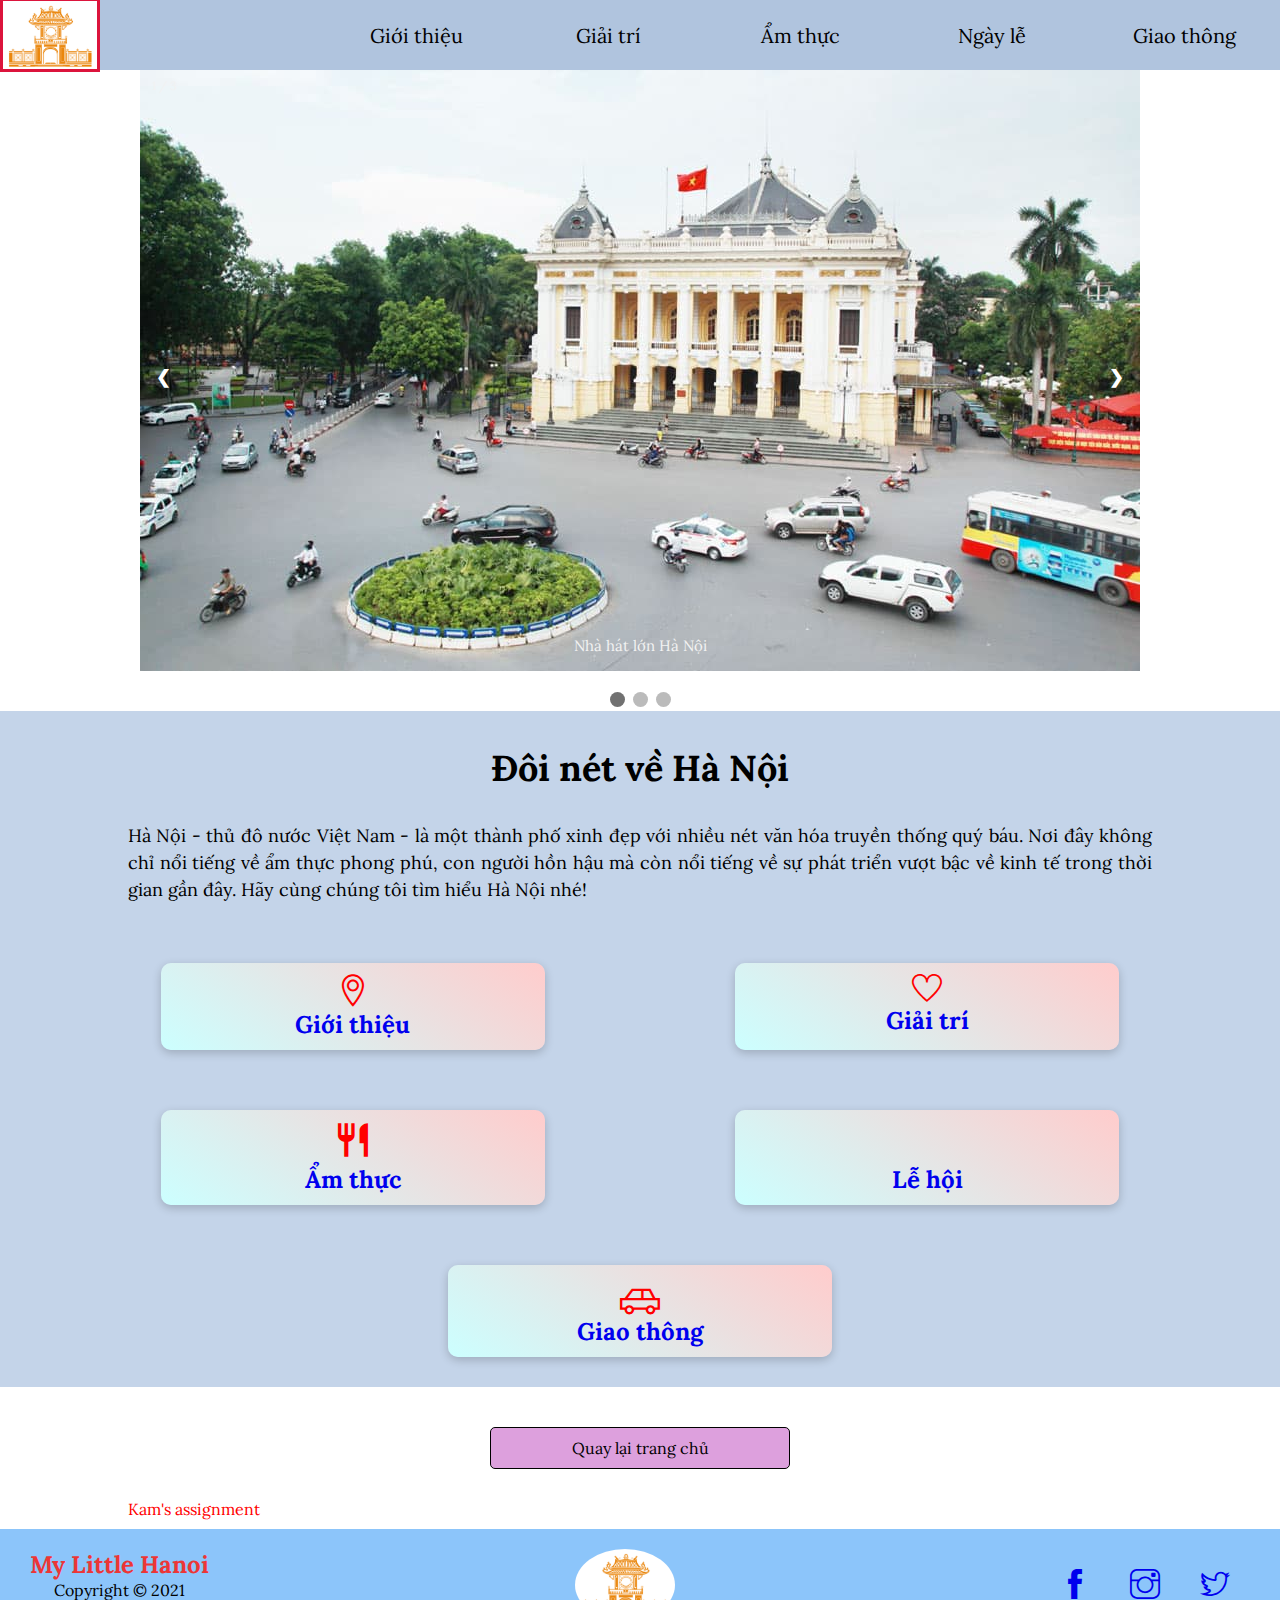
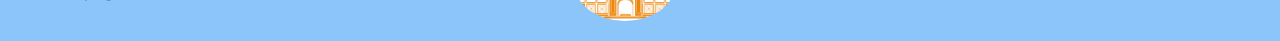
==== commit 3a938487: "change" ====
--- a/index.html
+++ b/index.html
@@ -57,8 +57,8 @@
   <!-- Full-width images with number and caption text -->
   <div class="mySlides fade">
     <div class="numbertext">1 / 3</div>
-    <img src="./assets/img/WelcomeToHanoi.jpeg" style="width:100%">
-    <div class="slide-text">Welcome to Hanoi</div>
+    <img src="./assets/img/hn-place/nha-hat-lon-ha-noi-vntrip.jpeg" style="width:100%">
+    <div class="slide-text">Nhà hát lớn Hà Nội</div>
   </div>
 
   <div class="mySlides fade">
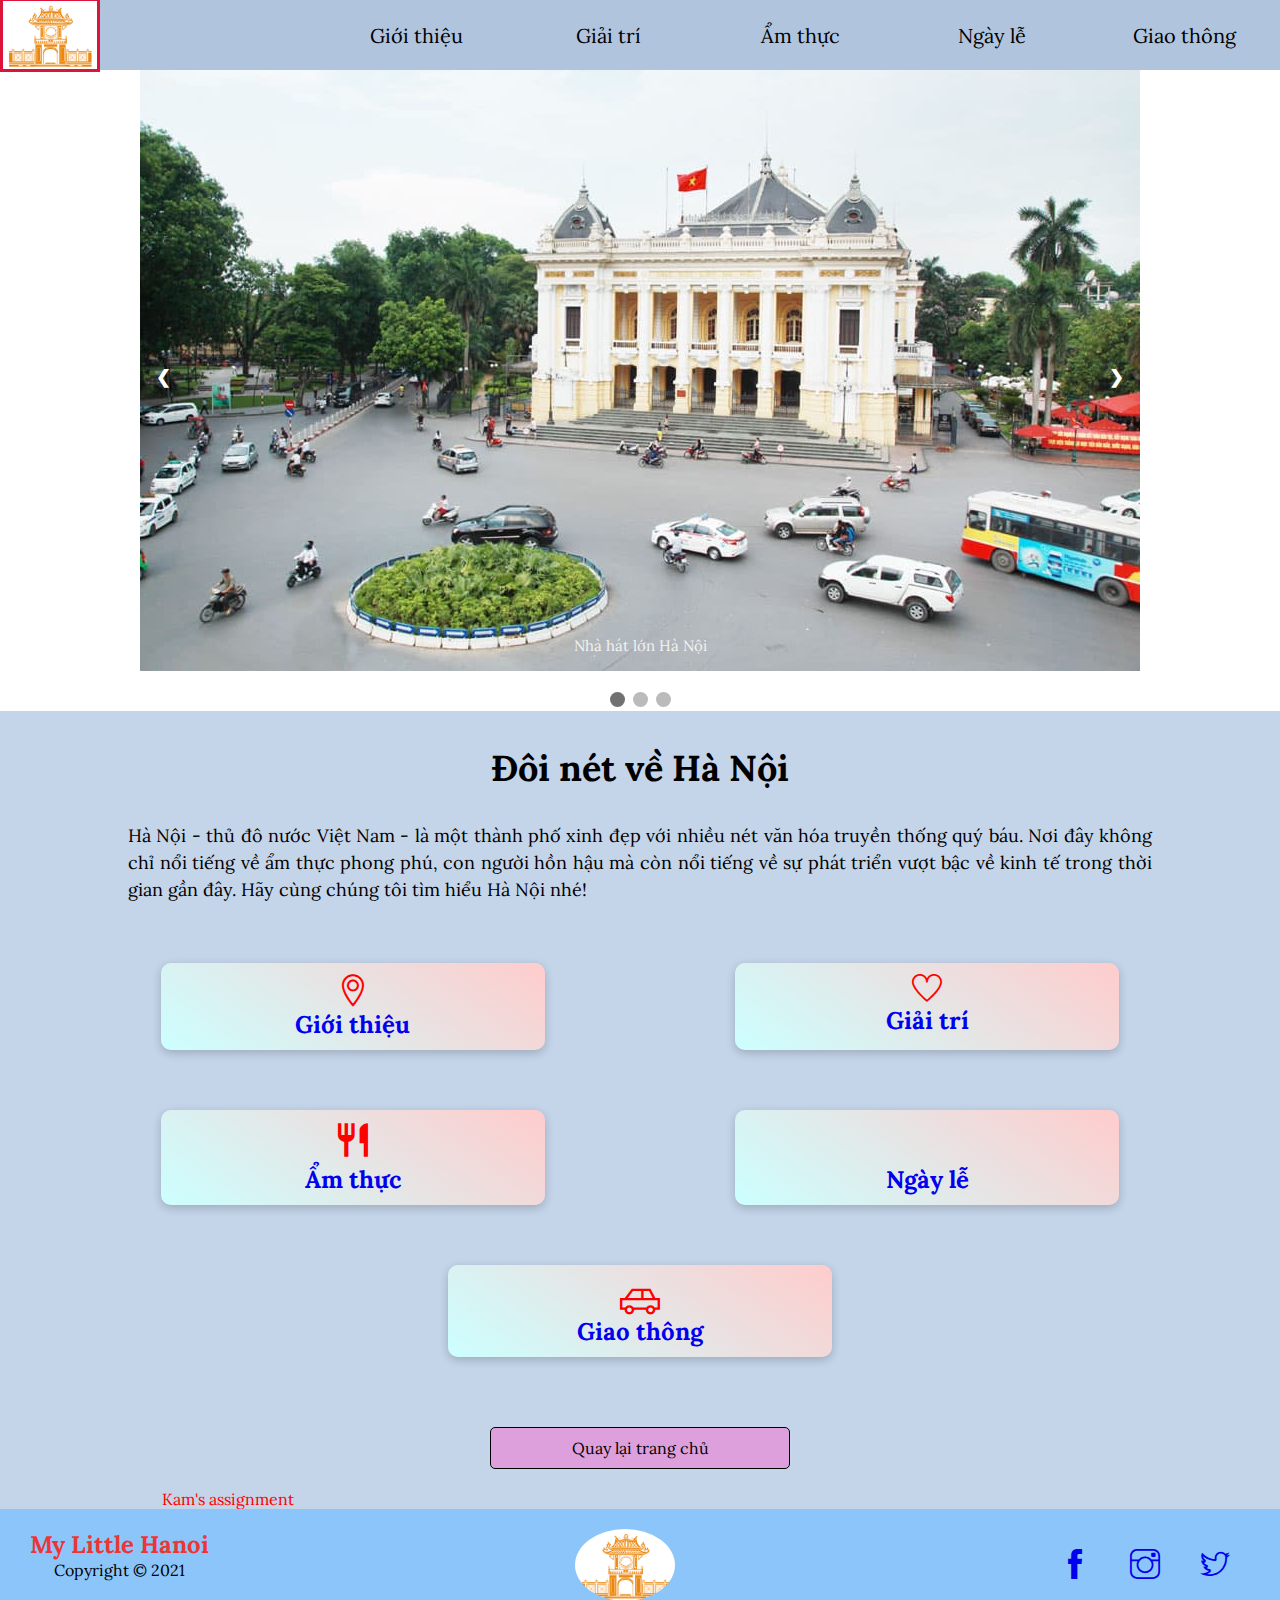
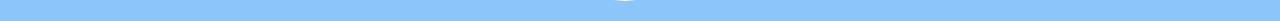
==== commit d94d8ba3: "thay doi" ====
--- a/index.html
+++ b/index.html
@@ -22,14 +22,14 @@
   <meta name="google-site-verification" content="XU0uD6xZpEDbJqOm-U-ATaMkW7kcl9wpRQJo40cGseM" />
   <meta name="keywords" content="Hà Nội, thủ đô Việt Nam, vị trí, giao thông, ẩm thực, lễ hội">
   <!-- Global site tag (gtag.js) - Google Analytics -->
-<script async src="https://www.googletagmanager.com/gtag/js?id=G-QXWJZCPF59"></script>
-<script>
-  window.dataLayer = window.dataLayer || [];
-  function gtag(){dataLayer.push(arguments);}
-  gtag('js', new Date());
+  <script async src="https://www.googletagmanager.com/gtag/js?id=G-QXWJZCPF59"></script>
+  <script>
+    window.dataLayer = window.dataLayer || [];
+    function gtag() { dataLayer.push(arguments); }
+    gtag('js', new Date());
 
-  gtag('config', 'G-QXWJZCPF59');
-</script>
+    gtag('config', 'G-QXWJZCPF59');
+  </script>
 </head>
 
 <body>
@@ -50,68 +50,68 @@
   </div>
 
   <!-- main -->
-  
+
   <!-- Slideshow container -->
-<div class="slideshow-container">
+  <div class="slideshow-container">
 
-  <!-- Full-width images with number and caption text -->
-  <div class="mySlides fade">
-    <div class="numbertext">1 / 3</div>
-    <img src="./assets/img/hn-place/nha-hat-lon-ha-noi-vntrip.jpeg" style="width:100%">
-    <div class="slide-text">Nhà hát lớn Hà Nội</div>
+    <!-- Full-width images with number and caption text -->
+    <div class="mySlides fade">
+      <div class="numbertext">1 / 3</div>
+      <img src="./assets/img/hn-place/nha-hat-lon-ha-noi-vntrip.jpeg" style="width:100%">
+      <div class="slide-text">Nhà hát lớn Hà Nội</div>
+    </div>
+
+    <div class="mySlides fade">
+      <div class="numbertext">2 / 3</div>
+      <img src="./assets/img/hn-food/connguoiHanoi.jpeg" style="width:100%">
+      <div class="slide-text">Người Hà Nội</div>
+    </div>
+
+    <div class="mySlides fade">
+      <div class="numbertext">3 / 3</div>
+      <img src="./assets/img/hn-food/hotaymuadong.jpeg" style="width:100%">
+      <div class="slide-text">Hồ Tây mùa đông</div>
+    </div>
+
+    <!-- Next and previous buttons -->
+    <a class="prev" onclick="plusSlides(-1)">&#10094;</a>
+    <a class="next" onclick="plusSlides(1)">&#10095;</a>
   </div>
+  <br>
 
-  <div class="mySlides fade">
-    <div class="numbertext">2 / 3</div>
-    <img src="./assets/img/hn-food/connguoiHanoi.jpeg" style="width:100%">
-    <div class="slide-text">Người Hà Nội</div>
+  <!-- The dots/circles -->
+  <div style="text-align:center">
+    <span class="dot" onclick="currentSlide(1)"></span>
+    <span class="dot" onclick="currentSlide(2)"></span>
+    <span class="dot" onclick="currentSlide(3)"></span>
   </div>
+  <script>
+    var slideIndex = 1;
+    showSlides(slideIndex);
 
-  <div class="mySlides fade">
-    <div class="numbertext">3 / 3</div>
-    <img src="./assets/img/hn-food/hotaymuadong.jpeg" style="width:100%">
-    <div class="slide-text">Hồ Tây mùa đông</div>
-  </div>
+    function plusSlides(n) {
+      showSlides(slideIndex += n);
+    }
 
-  <!-- Next and previous buttons -->
-  <a class="prev" onclick="plusSlides(-1)">&#10094;</a>
-  <a class="next" onclick="plusSlides(1)">&#10095;</a>
-</div>
-<br>
+    function currentSlide(n) {
+      showSlides(slideIndex = n);
+    }
 
-<!-- The dots/circles -->
-<div style="text-align:center">
-  <span class="dot" onclick="currentSlide(1)"></span>
-  <span class="dot" onclick="currentSlide(2)"></span>
-  <span class="dot" onclick="currentSlide(3)"></span>
-</div>
-<script>
-  var slideIndex = 1;
-  showSlides(slideIndex);
-  
-  function plusSlides(n) {
-    showSlides(slideIndex += n);
-  }
-  
-  function currentSlide(n) {
-    showSlides(slideIndex = n);
-  }
-  
-  function showSlides(n) {
-    var i;
-    var slides = document.getElementsByClassName("mySlides");
-    var dots = document.getElementsByClassName("dot");
-    if (n > slides.length) {slideIndex = 1}    
-    if (n < 1) {slideIndex = slides.length}
-    for (i = 0; i < slides.length; i++) {
-        slides[i].style.display = "none";  
+    function showSlides(n) {
+      var i;
+      var slides = document.getElementsByClassName("mySlides");
+      var dots = document.getElementsByClassName("dot");
+      if (n > slides.length) { slideIndex = 1 }
+      if (n < 1) { slideIndex = slides.length }
+      for (i = 0; i < slides.length; i++) {
+        slides[i].style.display = "none";
+      }
+      for (i = 0; i < dots.length; i++) {
+        dots[i].className = dots[i].className.replace(" active", "");
+      }
+      slides[slideIndex - 1].style.display = "block";
+      dots[slideIndex - 1].className += " active";
     }
-    for (i = 0; i < dots.length; i++) {
-        dots[i].className = dots[i].className.replace(" active", "");
-    }
-    slides[slideIndex-1].style.display = "block";  
-    dots[slideIndex-1].className += " active";
-  }
   </script>
 
 
@@ -142,7 +142,7 @@
       </div>
       <div class="card">
         <a href="fes.html"><i class="material-icons" style="font-size: 40px; color: red">celebration</i>
-          <h2>Lễ hội</h2>
+          <h2>Ngày lễ</h2>
         </a>
       </div>
       <div class="card">
@@ -151,12 +151,18 @@
         </a>
       </div>
     </div>
+    <br>
   </div>
-  <br>
-  <a href="index.html" class="btn btn-outline">Quay lại trang chủ</a>
-  <div id="fun">
-    <p class="animation">Kam's assignment</p>
+
+  <div class="homepage-back">
+    <a href="index.html" class="btn btn-outline">Quay lại trang chủ</a>   
+    <div id="fun">
+      <p class="animation">Kam's assignment</p>
+    </div>
   </div>
+  
+  
+
   <!-- Footer -->
   <footer class="footer  flex">
     <div class="footer-text">
--- a/assets/am4.css
+++ b/assets/am4.css
@@ -371,6 +371,13 @@
   list-style-position: inside;
 }
 
+/* homepage back */
+.homepage-back{
+  background-color: var(--primary-color);
+  width: 100%;
+  text-align: center;
+
+}
 /* for fun */
 #fun {
   overflow: hidden;
@@ -379,8 +386,8 @@
 
 .animation {
   position: relative;
-  width: 100%;
-  margin: 10px auto;
+  width: 200px;
+  /* margin: 10px auto; */
   bottom: 0px;
   left: 10%;
   color: red;
